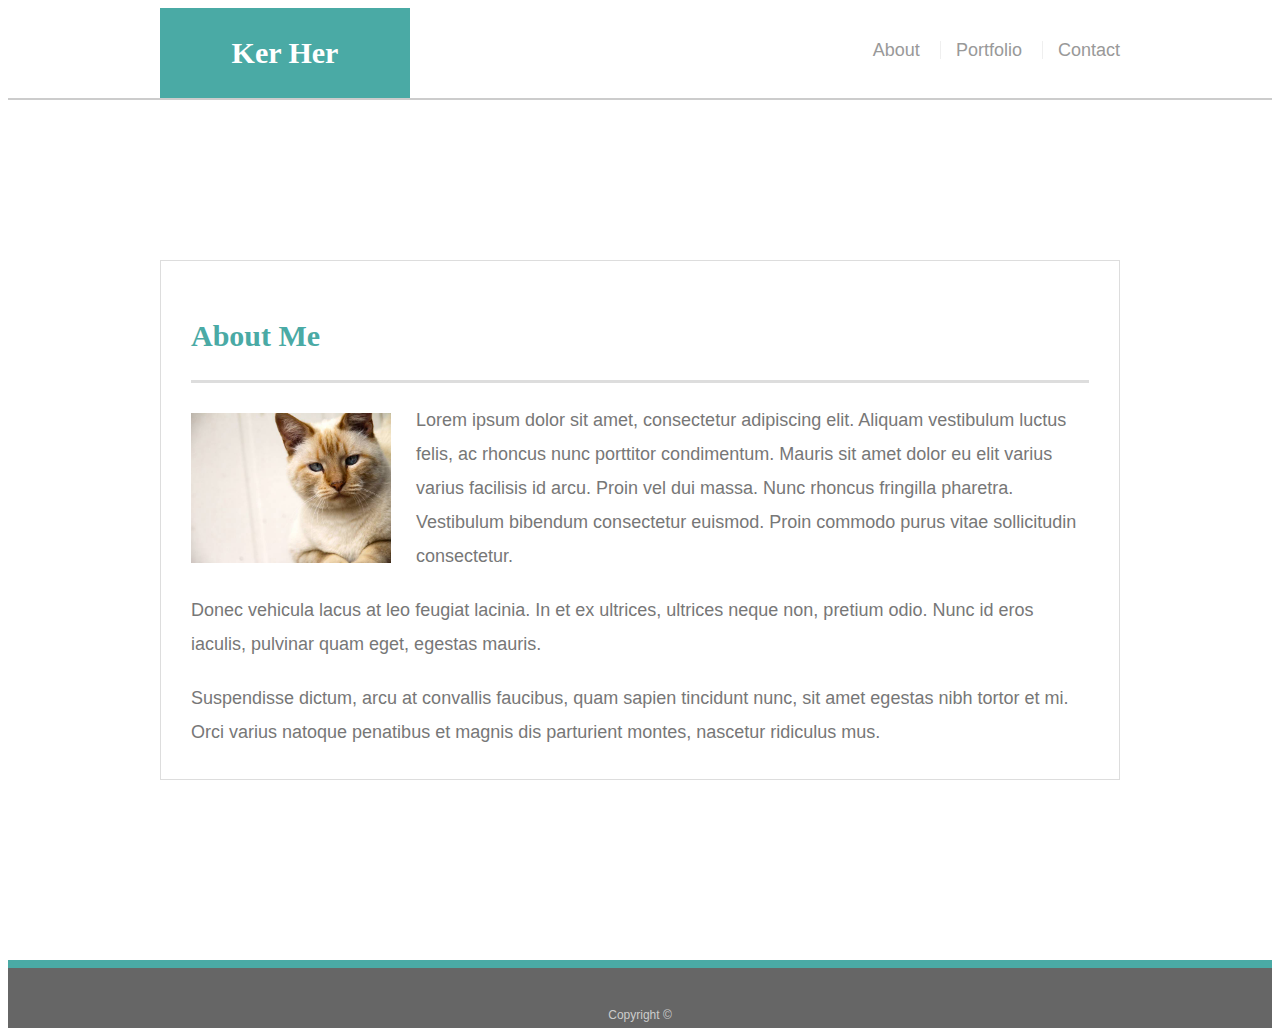
==== index.html @ 1d9ccb65 "third" ====
<!doctype html>
<html lang="en-us">

<head>
  <meta charset="UTF-8">
  <title>About | Ker Her</title>
  <link rel="stylesheet" type="text/css" href="./assets/style.css">
  <meta name="viewport" content="width=device-width, initial-scale=1.0">
  </head>

<body>
  <!-- <header>
    <div class="container">
        <ul class="nav nav-pills">
          <li class="nav-item">
            <a class="nav-link active" href="index.html">Index</a>
          </li>
          <li class="nav-item">
            <a class="nav-link" href="portfolio.html">Portfolio</a>
          </li>
          <li class="nav-item">
            <a class="nav-link" href="contact.html">Contact</a>
          </li>
        </ul>
      </div>    
  </header> -->
  <header id="masthead">
    <div class="container">
      <a href="index.html" id="logo">Ker Her</a>
      <nav>
        <a href="index.html">About</a>
        <a href="portfolio.html">Portfolio</a>
        <a href="contact.html">Contact</a>
      </nav>
    </div>
  </header>

  <div id="main-container" class="container">
    <section class="main-section">
      <h1>About Me</h1>

      <img src="assets/images/cat.jpg" class="auth-image" alt="Your Name">

      <p>Lorem ipsum dolor sit amet, consectetur adipiscing elit. Aliquam vestibulum luctus felis, ac rhoncus nunc porttitor condimentum. Mauris sit amet dolor eu elit varius varius facilisis id arcu. Proin vel dui massa. Nunc rhoncus fringilla pharetra. Vestibulum bibendum consectetur euismod. Proin commodo purus vitae sollicitudin consectetur.</p>

      <p>Donec vehicula lacus at leo feugiat lacinia. In et ex ultrices, ultrices neque non, pretium odio. Nunc id eros iaculis, pulvinar quam eget, egestas mauris.</p>

      <p>Suspendisse dictum, arcu at convallis faucibus, quam sapien tincidunt nunc, sit amet egestas nibh tortor et mi. Orci varius natoque penatibus et magnis dis parturient montes, nascetur ridiculus mus.</p>

    </section>

  </div>

  <footer>
      
    <div class="row"></div>
        <div class="col-md-12">
            <div class="container">
             Copyright &copy;
            </div>
        </div>
  </footer>
</body>

</html>
---- assets/style.css ----
body {
  font-family: Arial, "Helvetica Neue", Helvetica, sans-serif;
  font-size: 18px;
  line-height: 34px;
  color: #777777;
  background: url("../images/concrete_seamless.png");
}

* {
  box-sizing: border-box;
}

/* general */

.container {
  width: 100%;
  max-width: 960px;
  margin: 0 auto;
  clear: both;
}

h1,
h2,
h3,
p {
  margin-bottom: 20px;
}

p:last-child {
  margin-bottom: 0;
}

h1,
h2,
h3 {
  font-family: Georgia, Times, "Times New Roman", serif;
  font-weight: 700;
  color: #4aaaa5;
}

h1 {
  padding-bottom: 20px;
  font-size: 30px;
  line-height: 49px;
  border-bottom: 3px solid #dddddd;
}

h2,
h3 {
  font-size: 22px;
}

/* header */

#masthead {
  position: static;
  z-index: 99;
  width: 100%;
  margin: 0 0 30px;
  overflow: auto;
  color: #ffffff;
  background: #ffffff;
  border-bottom: 2px solid #cccccc;
}

#logo {
  float: left;
  width: 250px;
  height: 90px;
  font-family: Georgia, Times, "Times New Roman", serif;
  font-size: 30px;
  font-weight: 700;
  line-height: 90px;
  color: #ffffff;
  text-align: center;
  text-decoration: none;
  background: #4aaaa5;
}

nav {
  float: right;
  margin-top: 25px;
}

nav a {
  display: inline-block;
  padding-left: 15px;
  margin-left: 15px;
  line-height: 18px;
  color: #999;
  text-decoration: none;
  border-left: 1px solid #efefef;
}

nav a:first-child {
  border-left: 0 none;
}

/* footer */

footer {
  padding: 30px 0;
  clear: both;
  font-size: 12px;
  color: #ffffff;
  color: #cccccc;
  text-align: center;
  background: #666666;
  border-top: 8px solid #4aaaa5;
  height: 50px;
  position: relative;
  bottom: 0;
  width: 100%;
}

h3, h2 {
  padding-bottom: 20px;
  margin-bottom: 15px;
  line-height: 22px;
  border-bottom: 2px solid #eeeeee;
}

/* main */

#main-container {
  padding-top: 130px;
  min-height: calc(100vh - 70px);
}

.main-section {
  float: left;
  width: 100%;
  max-width: 960px;
  padding: 30px;
  margin: 0 0 40px;
  background: #ffffff;
  border: 1px solid #dddddd;
}

/* portfolio page */

.work {
  position: relative;
  float: left;
  width: 274px;
  margin: 20px 0 25px;
  overflow: auto;
}

.work:nth-child(even) {
  margin-right: 40px;
}

.work img {
  width: 100%;
  border: 0 none;
  opacity: 0.8;
}

.work h3 {
  position: absolute;
  bottom: 20px;
  width: 100%;
  padding: 15px;
  margin-bottom: 0;
  font-weight: 300;
  line-height: 30px;
  color: #ffffff;
  text-align: center;
  background: #4aaaa5;
  border-bottom: 0;
}

.auth-image {
  float: left;
  width: 200px;
  height: auto;
  margin-top: 10px;
  margin-right: 25px;
}

/* contact page */

#contact-form ul {
  margin-bottom: 20px;
}

#contact-form li {
  margin-bottom: 10px;
}

label,
input[type=text],
input[type=email],
textarea {
  display: block;
  width: 100%;
}

input[type=text],
input[type=email],
textarea {
  height: 35px;
  padding: 0 10px;
  font-size: 14px;
  border: 1px solid #dddddd;
}

textarea {
  height: 200px;
}

input[type=submit] {
  padding: 10px 30px;
  font-size: 18px;
  color: #ffffff;
  cursor: pointer;
  background: #4aaaa5;
  border: 0 none;
}

.wrapper {
  min-height: 100%;
  margin-bottom: -50px;
}

.push {
  height: 50px;
}

@media only screen and (max-width: 980px) {
  body {
    width: 100%;
  }

@media only screen and (max-width: 768px) {
  body {
    width: 100%;    
  }
@media only screen and (max-width: 640px) {
  body {
    width: 100%
  }
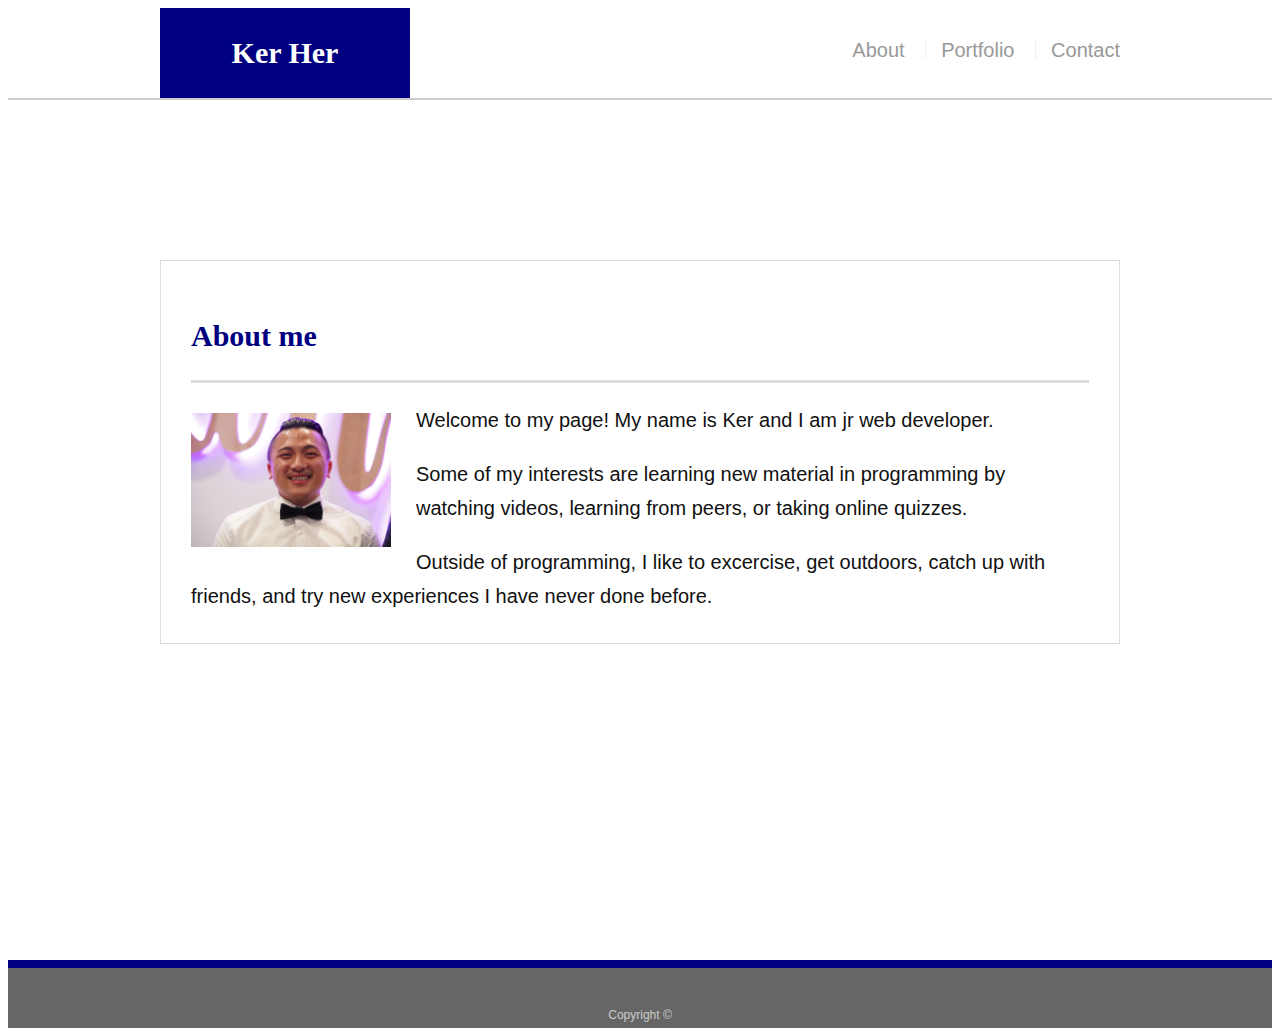
==== commit 02908c8a: "update 2" ====
--- a/index.html
+++ b/index.html
@@ -6,24 +6,10 @@
   <title>About | Ker Her</title>
   <link rel="stylesheet" type="text/css" href="./assets/style.css">
   <meta name="viewport" content="width=device-width, initial-scale=1.0">
+  <link rel="stylesheet" href="https://cdnjs.cloudflare.com/ajax/libs/font-awesome/4.7.0/css/font-awesome.min.css">
   </head>
 
 <body>
-  <!-- <header>
-    <div class="container">
-        <ul class="nav nav-pills">
-          <li class="nav-item">
-            <a class="nav-link active" href="index.html">Index</a>
-          </li>
-          <li class="nav-item">
-            <a class="nav-link" href="portfolio.html">Portfolio</a>
-          </li>
-          <li class="nav-item">
-            <a class="nav-link" href="contact.html">Contact</a>
-          </li>
-        </ul>
-      </div>    
-  </header> -->
   <header id="masthead">
     <div class="container">
       <a href="index.html" id="logo">Ker Her</a>
@@ -37,15 +23,14 @@
 
   <div id="main-container" class="container">
     <section class="main-section">
-      <h1>About Me</h1>
+      <h1><strong>About me</strong></h1>
 
-      <img src="assets/images/cat.jpg" class="auth-image" alt="Your Name">
+      <img src="assets/images/selfie.jpg" class="auth-image" alt="Your Name">
 
-      <p>Lorem ipsum dolor sit amet, consectetur adipiscing elit. Aliquam vestibulum luctus felis, ac rhoncus nunc porttitor condimentum. Mauris sit amet dolor eu elit varius varius facilisis id arcu. Proin vel dui massa. Nunc rhoncus fringilla pharetra. Vestibulum bibendum consectetur euismod. Proin commodo purus vitae sollicitudin consectetur.</p>
-
-      <p>Donec vehicula lacus at leo feugiat lacinia. In et ex ultrices, ultrices neque non, pretium odio. Nunc id eros iaculis, pulvinar quam eget, egestas mauris.</p>
-
-      <p>Suspendisse dictum, arcu at convallis faucibus, quam sapien tincidunt nunc, sit amet egestas nibh tortor et mi. Orci varius natoque penatibus et magnis dis parturient montes, nascetur ridiculus mus.</p>
+        <p>Welcome to my page! My name is Ker and I am jr web developer.</p>
+        <p>Some of my interests are learning new material in programming by watching videos, learning from peers, or taking online quizzes.</p>
+        <p>Outside of programming, I like to excercise, get outdoors, catch up with friends, and try new experiences I have never done before.
+      </p>
 
     </section>
 
@@ -60,6 +45,8 @@
             </div>
         </div>
   </footer>
+
+  <script type="text/javascript" src="assets/js/app.js"></script>
 </body>
 
 </html>
--- a/assets/style.css
+++ b/assets/style.css
@@ -1,8 +1,8 @@
 body {
   font-family: Arial, "Helvetica Neue", Helvetica, sans-serif;
-  font-size: 18px;
+  font-size: 20px;
   line-height: 34px;
-  color: #777777;
+  color: #111111;
   background: url("../images/concrete_seamless.png");
 }
 
@@ -35,7 +35,7 @@
 h3 {
   font-family: Georgia, Times, "Times New Roman", serif;
   font-weight: 700;
-  color: #4aaaa5;
+  color: navy;
 }
 
 h1 {
@@ -58,7 +58,7 @@
   width: 100%;
   margin: 0 0 30px;
   overflow: auto;
-  color: #ffffff;
+  color: black;
   background: #ffffff;
   border-bottom: 2px solid #cccccc;
 }
@@ -74,7 +74,7 @@
   color: #ffffff;
   text-align: center;
   text-decoration: none;
-  background: #4aaaa5;
+  background: navy;
 }
 
 nav {
@@ -106,7 +106,7 @@
   color: #cccccc;
   text-align: center;
   background: #666666;
-  border-top: 8px solid #4aaaa5;
+  border-top: 8px solid navy;
   height: 50px;
   position: relative;
   bottom: 0;
@@ -167,7 +167,7 @@
   line-height: 30px;
   color: #ffffff;
   text-align: center;
-  background: #4aaaa5;
+  background: navy;
   border-bottom: 0;
 }
 
@@ -215,7 +215,7 @@
   font-size: 18px;
   color: #ffffff;
   cursor: pointer;
-  background: #4aaaa5;
+  background: navy;
   border: 0 none;
 }
 
@@ -239,5 +239,5 @@
   }
 @media only screen and (max-width: 640px) {
   body {
-    width: 100%
-  }  +    width: 100%;
+  } 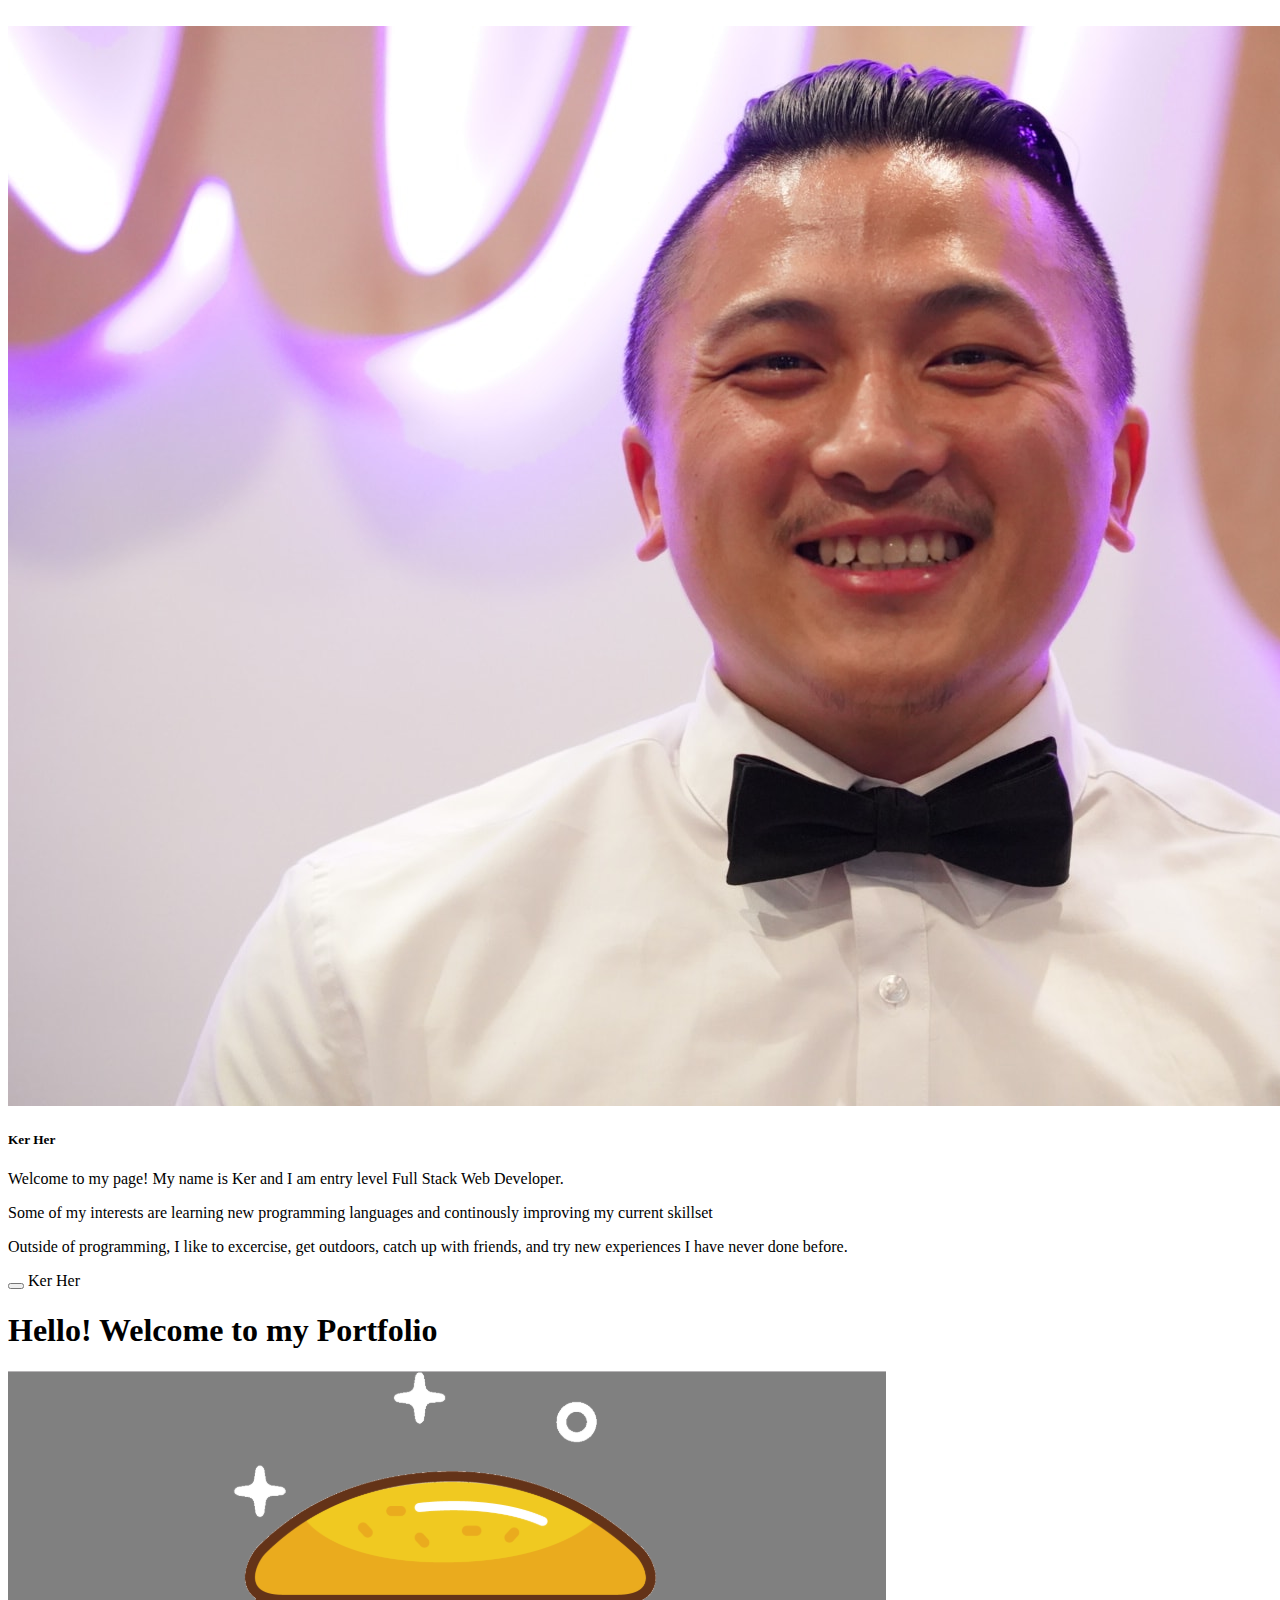
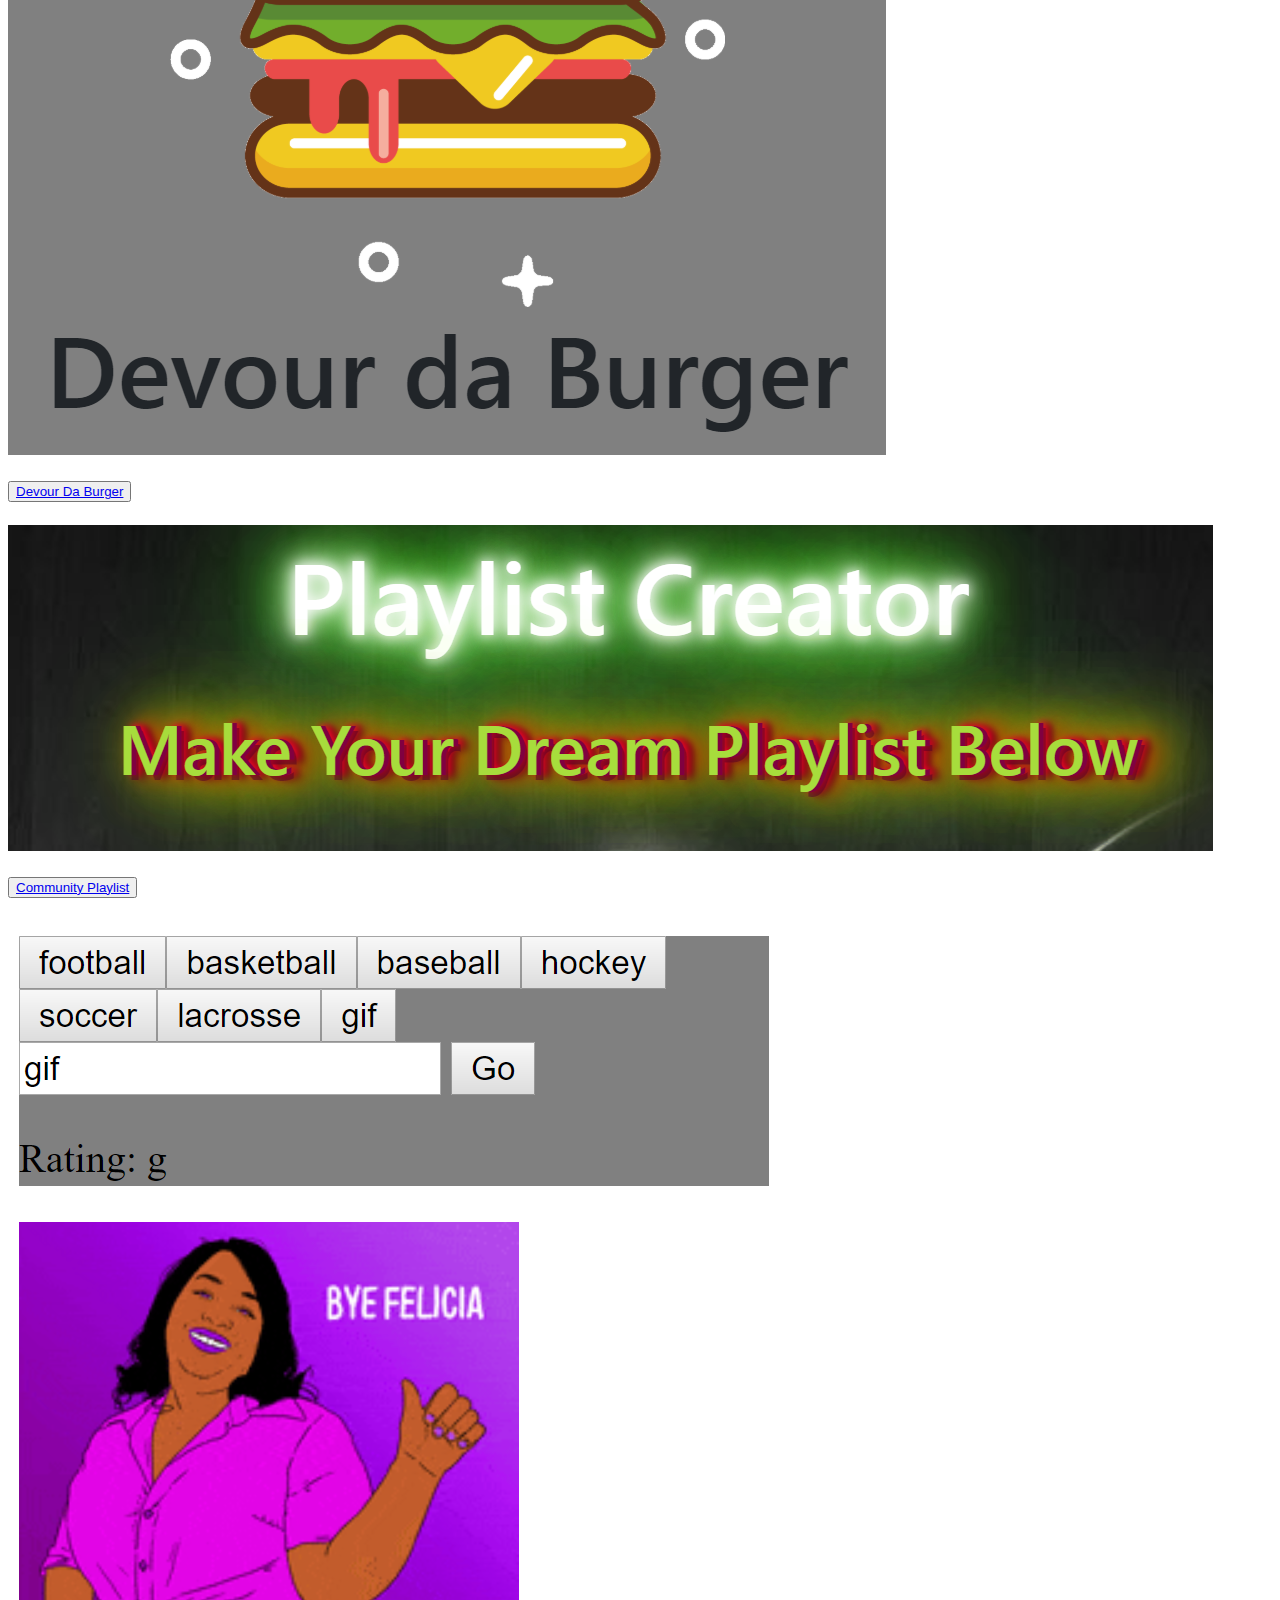
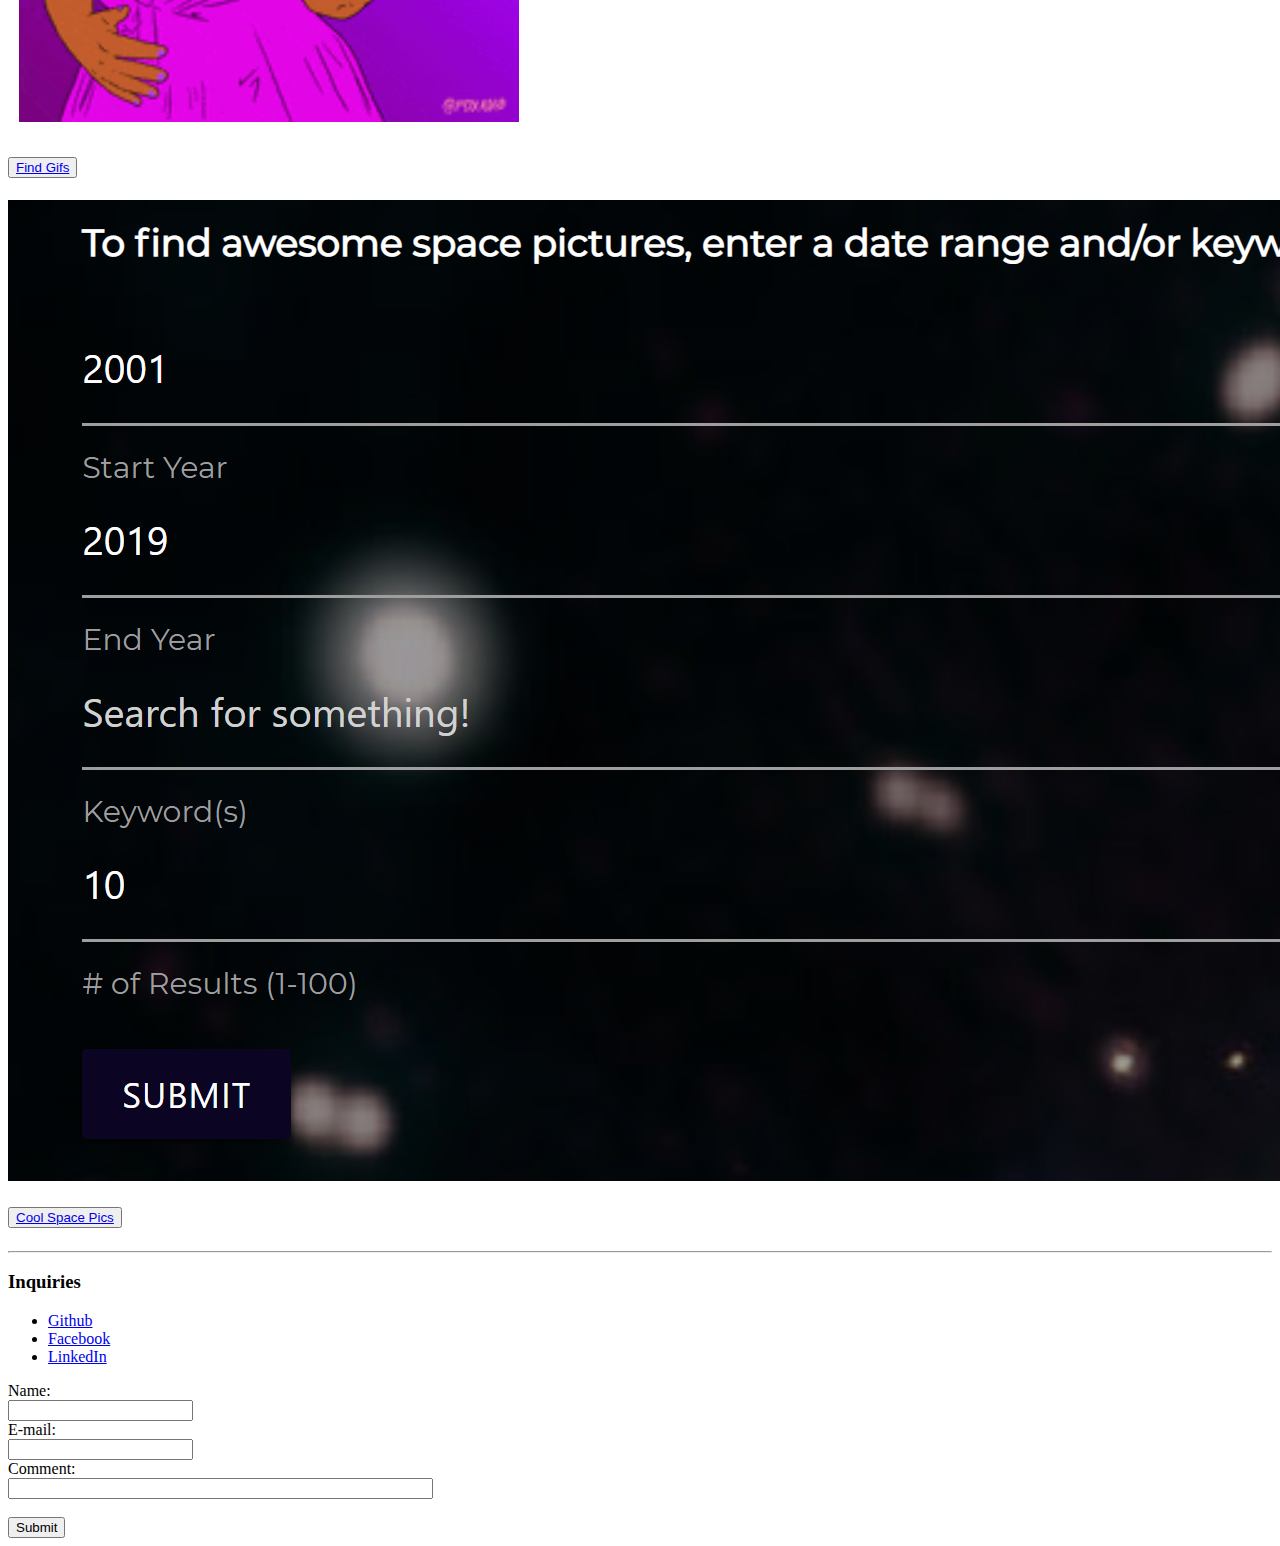
==== commit fcc3a0a7: "update" ====
--- a/index.html
+++ b/index.html
@@ -2,51 +2,99 @@
 <html lang="en-us">
 
 <head>
-  <meta charset="UTF-8">
-  <title>About | Ker Her</title>
-  <link rel="stylesheet" type="text/css" href="./assets/style.css">
-  <meta name="viewport" content="width=device-width, initial-scale=1.0">
-  <link rel="stylesheet" href="https://cdnjs.cloudflare.com/ajax/libs/font-awesome/4.7.0/css/font-awesome.min.css">
-  </head>
-
+    <meta charset="utf-8" />
+    <meta name="viewport" content="width=device-width, initial-scale=1.0" />
+    <title>Ker Her | Welcome</title>
+    <link rel="stylesheet" href="https://dhbhdrzi4tiry.cloudfront.net/cdn/sites/foundation.min.css">
+</head>
 <body>
-  <header id="masthead">
-    <div class="container">
-      <a href="index.html" id="logo">Ker Her</a>
-      <nav>
-        <a href="index.html">About</a>
-        <a href="portfolio.html">Portfolio</a>
-        <a href="contact.html">Contact</a>
-      </nav>
-    </div>
-  </header>
-
-  <div id="main-container" class="container">
-    <section class="main-section">
-      <h1><strong>About me</strong></h1>
-
-      <img src="assets/images/selfie.jpg" class="auth-image" alt="Your Name">
-
-        <p>Welcome to my page! My name is Ker and I am jr web developer.</p>
-        <p>Some of my interests are learning new material in programming by watching videos, learning from peers, or taking online quizzes.</p>
+    <div class="off-canvas-wrapper">
+    <div class="off-canvas-wrapper-inner" data-off-canvas-wrapper="">
+    <div class="off-canvas position-left reveal-for-large" id="my-info" data-off-canvas="" data-position="left" aria-hidden="true" data-offcanvas="c2f0mv-offcanvas">
+    <div class="row column">
+    <br>
+    <img class="thumbnail" src="assets/images/selfie.jpg">
+    <h5>Ker Her</h5>
+    <p>Welcome to my page! My name is Ker and I am entry level Full Stack Web Developer.</p>
+        <p>Some of my interests are learning new programming languages and continously improving my current skillset</p>
         <p>Outside of programming, I like to excercise, get outdoors, catch up with friends, and try new experiences I have never done before.
       </p>
-
-    </section>
-
+    </div>
+    </div>
+    <div class="off-canvas-content" data-off-canvas-content="">
+    <div class="title-bar hide-for-large">
+    <div class="title-bar-left">
+    <button class="menu-icon" type="button" data-open="my-info" aria-expanded="false" aria-controls="my-info"></button>
+    <span class="title-bar-title">Ker Her</span>
+    </div>
+    </div>
+    <div class="callout primary">
+    <div class="row column">
+    <h1> Hello! Welcome to my Portfolio</h1>
+    <p class="lead"></p>
+    </div>
+    </div>
+    <div class="row small-up-2 medium-up-3 large-up-4">
+    <div class="column">
+    <img class="thumbnail-burger" src="assets/images/burger app.PNG">
+    <!-- need to fix link so it works -->
+    <h5><button><a href ="https://stormy-forest-83800.herokuapp.com/">Devour Da Burger</a></button></h5>
+    </div>
+    <div class="column">
+    <img class="thumbnail" src="assets/images/playlist.PNG">
+    <h5><button><a href = "https://new-project-2.herokuapp.com/">Community Playlist</a></button></h5>
+    </div>
+    <div class="column">
+    <img class="thumbnail" src="assets/images/gif.PNG">
+    <h5><button><a href="https://herker02.github.io/Gif/">Find Gifs</a></button></h5>
+    </div>
+    <div class="column">
+    <img class="thumbnail" src="assets/images/space.PNG">
+    <h5><button><a href="https://michaelabee.github.io/Cool-Space-Pix/">Cool Space Pics</a></button></h5>
+    </div>
+    </div>
+    <hr>
+    <div class="row">
+    <div class="medium-6 columns">
+    <h3>Inquiries</h3>
+    <p></p>
+    <ul class="menu">
+    <li><a href="https://github.com/Herker02">Github</a></li>
+    <li><a href="https://www.facebook.com/ker.her.7">Facebook</a></li>
+    <li><a href="https://www.linkedin.com/in/ker-her-195140181/">LinkedIn</a></li>
+    </ul>
+    </div>
+    <div class="medium-6 columns">
+    <!-- <label>Name
+    <input type="text" placeholder="Name">
+    </label>
+    <label>Email
+    <input type="text" placeholder="Email">
+  </label>
+  <label>
+      Message
+      <textarea placeholder="Something nice to say!""></textarea>
+  </label> -->
+  <form action="mailto:herker02@gmail.com" method="post" enctype="text/plain">
+    Name:<br>
+    <input type="text" name="name"><br>
+    E-mail:<br>
+    <input type="text" name="mail"><br>
+    Comment:<br>
+    <input type="text" name="comment" size="50"><br><br>
+    <input type="submit" class="button expanded" value="Submit">
+    </form>
   </div>
-
-  <footer>
-      
-    <div class="row"></div>
-        <div class="col-md-12">
-            <div class="container">
-             Copyright &copy;
-            </div>
-        </div>
-  </footer>
-
-  <script type="text/javascript" src="assets/js/app.js"></script>
-</body>
+  </div>
+    <div class="js-off-canvas-exit"></div>
+  </div>
+  </div>
+      <script src="https://code.jquery.com/jquery-2.1.4.min.js"></script>
+      <script src="https://dhbhdrzi4tiry.cloudfront.net/cdn/sites/foundation.js"></script>
+        <script>
+          $(document).foundation();
+        </script>
+    
+    </body>
 
 </html>
